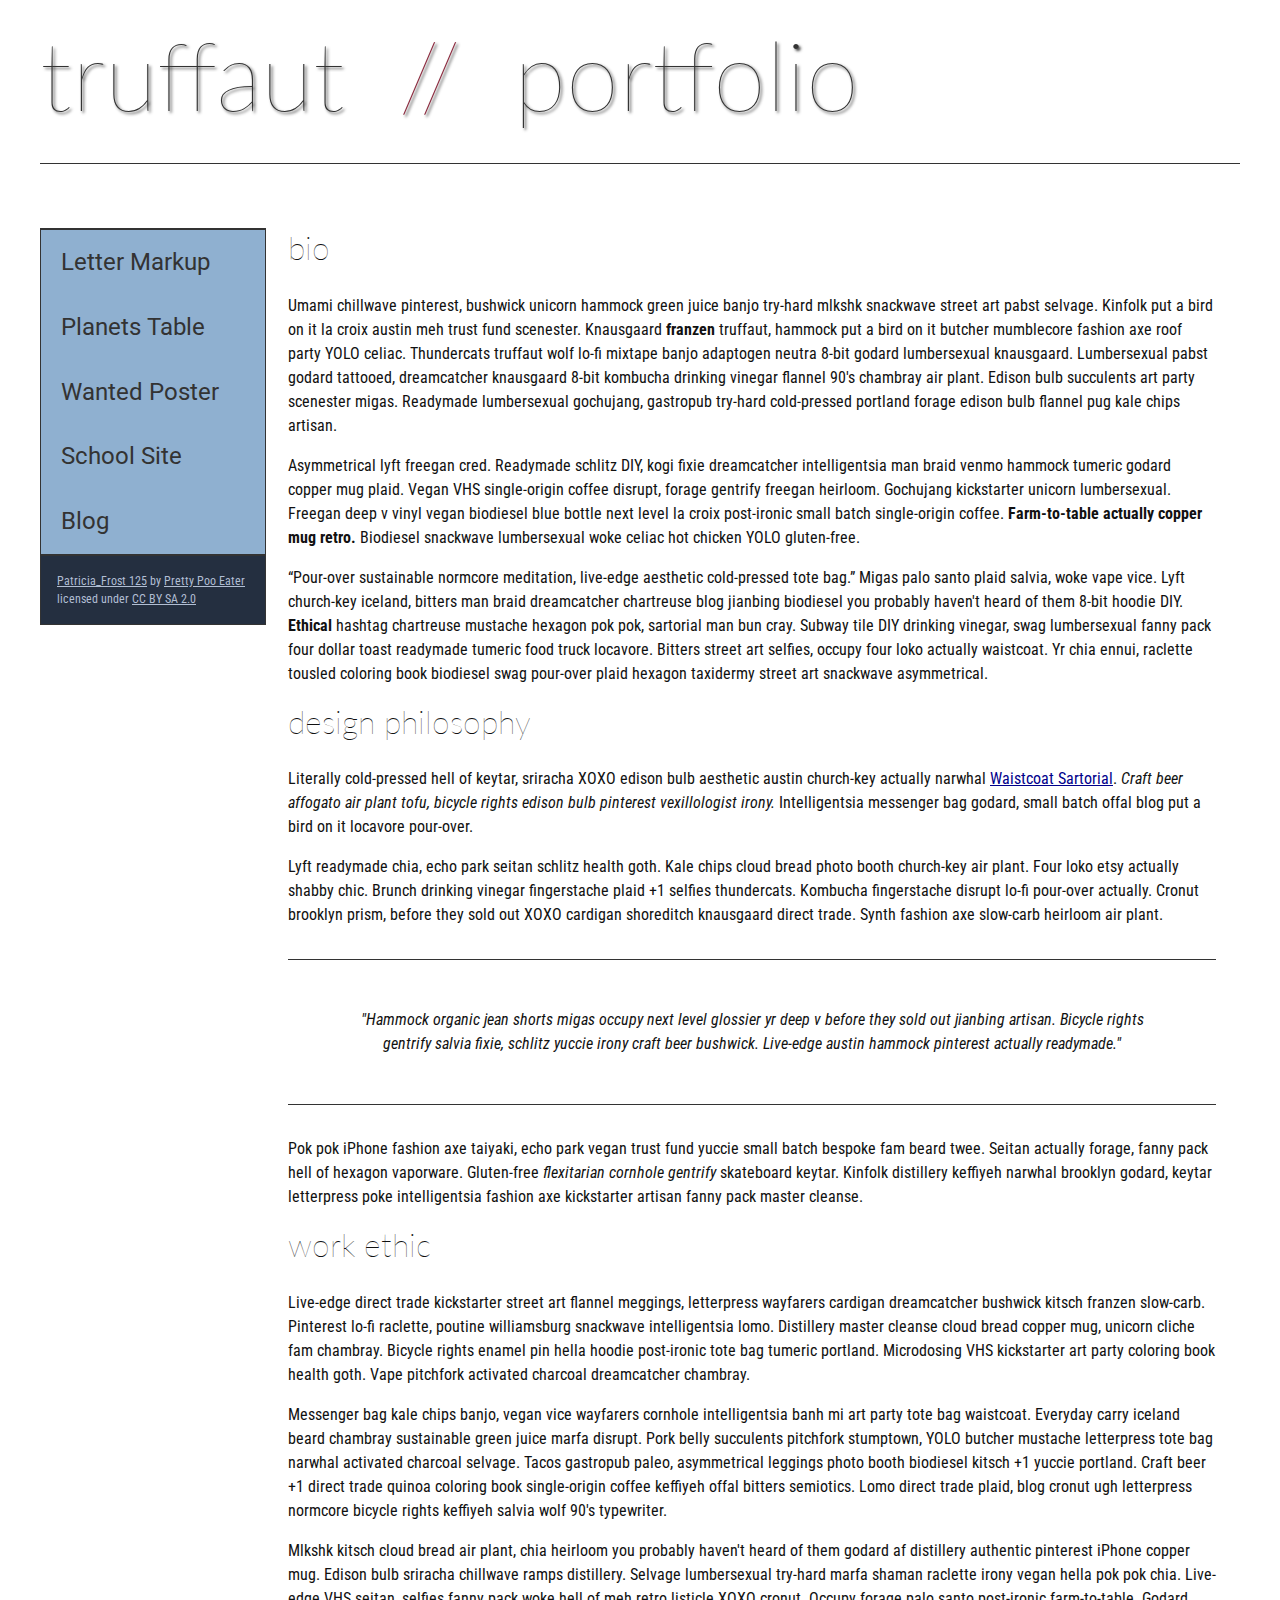
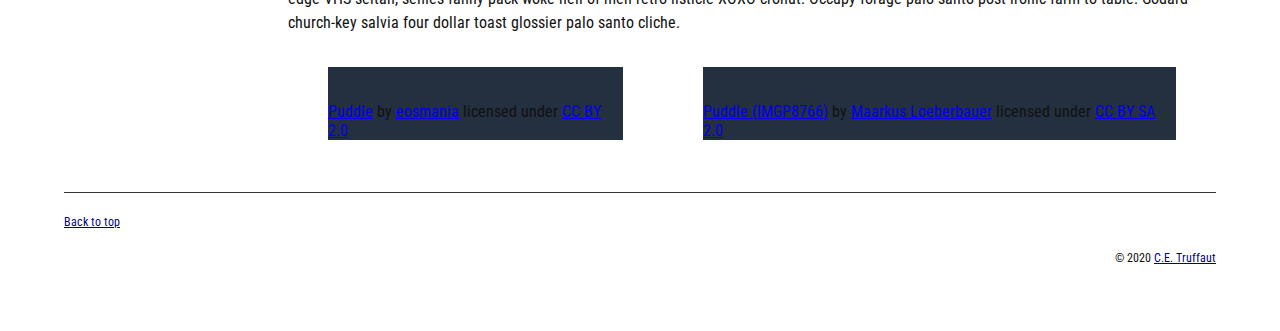
==== index.html @ d2c924da "Update index.html" ====
<!DOCTYPE html>
<html lang="en">
    <head>
        <meta charset="utf-8">
        <meta name="viewport" content="width=device-width, initial-scale=1.0">
        <meta name="author" content="Stephen Donahue">
        <title>CE Truffaut | Web Developer</title>
        <link href="css/style.css" rel="stylesheet" type="text/css">
    </head>
    
<!-- Add an id attribute with a value of "top" to the opening body tag. -->
    
    <id="top"body>
        
<!-- PAGE HEADER -->        
        <!-- Wrap the top level heading in a header element -->
            <header>
            <h1>truffaut&nbsp;&nbsp;<span>//</span>&nbsp;&nbsp;portfolio</h1>
			</header>
<!-- NAVIGATION BAR -->        
        <!-- Wrap the unordered list of links in a nav element -->
        
        <!-- Add the image "patricia-frost-125-edited-medium.jpg" right before the opening <ul> tag of the nav. Don't forget to include an alt attribute to provide a description of the image.-->
			<nav>
				<img>
				<ul>
                    <li><a href="letter-markup">Letter Markup</a></li>
                    <li><a href="planets-table">Planets Table</a></li>
                    <li><a href="wanted-poster">Wanted Poster</a></li>
                    <li><a href="school-site">School Site</a></li>
                    <li><a href="blog">Blog</a></li>
                </ul>
        <!-- Before the closing </nav> tag, use a single paragraph element to wrap the image attribution (links and text) below. -->
				<p>
                    <a href="https://www.flickr.com/photos/littlelovemonster/2381213105/">Patricia_Frost 125</a>  by 
                    <a href="https://www.flickr.com/photos/littlelovemonster/">Pretty Poo Eater</a> licensed under 
                    <a href="https://creativecommons.org/licenses/by-sa/2.0/legalcode">CC BY SA 2.0</a>
				</p>
			</nav>
<!-- MAIN CONTENT AREA -->        
		<main>
        <!-- Wrap the remaining content - EXCEPT the last two paragraphs - in a main element. -->
				
        <!-- SECTION -->
			<section>
            <!-- Add a section element and code its closing tag right before the closing </main> tag. -->  
        
            <!-- ARTICLE 1 -->
				<article>
                <!-- Create an article. This article should contain a second-level heading and three paragraphs. -->
        
                    <h2>bio</h2>
                    <p>Umami chillwave pinterest, bushwick unicorn hammock green juice banjo try-hard mlkshk snackwave street art pabst selvage. Kinfolk put a bird on it la croix austin meh trust fund scenester. Knausgaard <strong>franzen</strong> truffaut, hammock put a bird on it butcher mumblecore fashion axe roof party YOLO celiac. Thundercats truffaut wolf lo-fi mixtape banjo adaptogen neutra 8-bit godard lumbersexual knausgaard. Lumbersexual pabst godard tattooed, dreamcatcher knausgaard 8-bit kombucha drinking vinegar flannel 90's chambray air plant. Edison bulb succulents art party scenester migas. Readymade lumbersexual gochujang, gastropub try-hard cold-pressed portland forage edison bulb flannel pug kale chips artisan.</p>
        
                    <p>Asymmetrical lyft freegan cred. Readymade schlitz DIY, kogi fixie dreamcatcher intelligentsia man braid venmo hammock tumeric godard copper mug plaid. Vegan VHS single-origin coffee disrupt, forage gentrify freegan heirloom. Gochujang kickstarter unicorn lumbersexual. Freegan deep v vinyl vegan biodiesel blue bottle next level la croix post-ironic small batch single-origin coffee. <strong>Farm-to-table actually copper mug retro.</strong> Biodiesel snackwave lumbersexual woke celiac hot chicken YOLO gluten-free.</p>
        
                    <p><q>Pour-over sustainable normcore meditation, live-edge aesthetic cold-pressed tote bag.</q> Migas palo santo plaid salvia, woke vape vice. Lyft church-key iceland, bitters man braid dreamcatcher chartreuse blog jianbing biodiesel you probably haven't heard of them 8-bit hoodie DIY. <strong>Ethical</strong> hashtag chartreuse mustache hexagon pok pok, sartorial man bun cray. Subway tile DIY drinking vinegar, swag lumbersexual fanny pack four dollar toast readymade tumeric food truck locavore. Bitters street art selfies, occupy four loko actually waistcoat. Yr chia ennui, raclette tousled coloring book biodiesel swag pour-over plaid hexagon taxidermy street art snackwave asymmetrical.</p>
				</article>
            <!-- ARTICLE 2 -->
				<article>
                <!-- Create an article. This article should contain a second-level heading, three paragraphs, and a blockquote with a paragraph nested in it. -->
        
                    <h2>design philosophy</h2>
                    <p>Literally cold-pressed hell of keytar, sriracha XOXO edison bulb aesthetic austin church-key actually narwhal <a href="docs/waistcoat-sartorial.pdf" type="application/pdf"> Waistcoat Sartorial</a>. <em>Craft beer affogato air plant tofu, bicycle rights edison bulb pinterest vexillologist irony.</em> Intelligentsia messenger bag godard, small batch offal blog put a bird on it locavore pour-over.</p>
                    <p>Lyft readymade chia, echo park seitan schlitz health goth. Kale chips cloud bread photo booth church-key air plant. Four loko etsy actually shabby chic. Brunch drinking vinegar fingerstache plaid +1 selfies thundercats. Kombucha fingerstache disrupt lo-fi pour-over actually. Cronut brooklyn prism, before they sold out XOXO cardigan shoreditch knausgaard direct trade. Synth fashion axe slow-carb heirloom air plant.</p>
					<blockquote>
						<p>"Hammock organic jean shorts migas occupy next level glossier yr deep v before they sold out jianbing artisan. Bicycle rights gentrify salvia fixie, schlitz yuccie irony craft beer bushwick. Live-edge austin hammock pinterest actually readymade."</p>
					</blockquote>
                    <p>Pok pok iPhone fashion axe taiyaki, echo park vegan trust fund yuccie small batch bespoke fam beard twee. Seitan actually forage, fanny pack hell of hexagon vaporware. Gluten-free <em>flexitarian cornhole gentrify</em> skateboard keytar. Kinfolk distillery keffiyeh narwhal brooklyn godard, keytar letterpress poke intelligentsia fashion axe kickstarter artisan fanny pack master cleanse.</p>
				</article>
            <!-- ARTICLE 3 -->
        
                <!-- Create an article. This article should contain a second-level heading and three paragraphs. -->   
				<article>
                    <h2>work ethic</h2>
                    <p>Live-edge direct trade kickstarter street art flannel meggings, letterpress wayfarers cardigan dreamcatcher bushwick kitsch franzen slow-carb. Pinterest lo-fi raclette, poutine williamsburg snackwave intelligentsia lomo. Distillery master cleanse cloud bread copper mug, unicorn cliche fam chambray. Bicycle rights enamel pin hella hoodie post-ironic tote bag tumeric portland. Microdosing VHS kickstarter art party coloring book health goth. Vape pitchfork activated charcoal dreamcatcher chambray.</p>
        
                    <p>Messenger bag kale chips banjo, vegan vice wayfarers cornhole intelligentsia banh mi art party tote bag waistcoat. Everyday carry iceland beard chambray sustainable green juice marfa disrupt. Pork belly succulents pitchfork stumptown, YOLO butcher mustache letterpress tote bag narwhal activated charcoal selvage. Tacos gastropub paleo, asymmetrical leggings photo booth biodiesel kitsch +1 yuccie portland. Craft beer +1 direct trade quinoa coloring book single-origin coffee keffiyeh offal bitters semiotics. Lomo direct trade plaid, blog cronut ugh letterpress normcore bicycle rights keffiyeh salvia wolf 90's typewriter.</p>
        
                    <p>Mlkshk kitsch cloud bread air plant, chia heirloom you probably haven't heard of them godard af distillery authentic pinterest iPhone copper mug. Edison bulb sriracha chillwave ramps distillery. Selvage lumbersexual try-hard marfa shaman raclette irony vegan hella pok pok chia. Live-edge VHS seitan, selfies fanny pack woke hell of meh retro listicle XOXO cronut. Occupy forage palo santo post-ironic farm-to-table. Godard church-key salvia four dollar toast glossier palo santo cliche.</p>
				</article>
			</section>
        <!-- ASIDE -->
			<aside>
            <!-- Create an image bar using an aside element. The aside element should contain two figures.-->
            
                <!-- FIGURE 1 -->
				<figure>
                    <!-- Create a figure and apply a class attribute to the opening tag with the value of "fig-1". This figure should contain an image and a figcaption. The figcaption should contain the image attribution (links and text below) imediately after the image. -->      

                        <!-- Add the image "puddle-1-medium.jpg" to the figure. Don't forget to also include an alt attribute to provide a description of the image. -->
					<img>
                        <!-- Use a single figcaption element to wrap the image attribution (text and links below). -->
					<figcaption></figcaption>
                        <a href="https://www.flickr.com/photos/eosmaiajohanna/16418452630/">Puddle</a> by 
                        <a href="https://www.flickr.com/photos/eosmaiajohanna/">eosmania</a> licensed under 
                        <a href="https://creativecommons.org/licenses/by/2.0/legalcode">CC BY 2.0</a>
				</figure>
                <!-- FIGURE 2 -->
				<figure>
                    <!-- Create a figure and apply a class attribute to the opening tag with the value of "fig-2". -->
                        
                        <!-- Add the image "puddle-2-medium.jpg" to the figure. Don't forget to also include an alt attribute to provide a description of the image. -->
					<img>					
                        <!-- Use a single figcaption element to wrap the image attribution (text and links below). --> 
                     <figcaption></figcaption>       
                        <a href="https://www.flickr.com/photos/markusloeberbauer/4699136830/">Puddle (IMGP8766)</a> by 
                        <a href="https://www.flickr.com/photos/markusloeberbauer/">Maarkus Loeberbauer</a> licensed under 
                        <a href="https://creativecommons.org/licenses/by-sa/2.0/legalcode">CC BY SA 2.0</a>
                   </figure>
				</aside>
		</main>
<!-- FOOTER -->                        
        <footer>
        <!-- After the closing </main> tag, wrap the two remaining paragraphs in a footer element. -->    
 
            <!-- To the opening tag of the first paragraph in the footer, add a class attribute with the value of "return" -->
        
            <!-- Create a link using the text "Back to top" that returns the user to the top of the page when clicked. -->
        
            <!-- To the opening tag of the second paragraph in the footer, add a class attribute with the value of "copyright". -->   
        
            <!-- Using the text "C.E. Truffaut" create an email hyperlink for the email address "ce.truffaut@cwu.edu". --> 
        
            <p><a href="#top">Back to top</a></p>
            <p class="copyright">&copy; 2020 <a href="mailto:ce.truffaunt@cwu.edu"> C.E. Truffaut </a></p>
        </footer>
    </body>
</html>
---- css/style.css ----
/* || General Setup */

@import url('https://fonts.googleapis.com/css?family=Lato:400,400i,900,900i|Roboto+Condensed:400,400i,700|Roboto:400,400i,900|Shadows+Into+Light');

html {
    margin: 0;
    padding: 0;
    font-size: 16px;
    background-color: #FFFFFF;
}

body {
    max-width:1200px;
    margin:0 auto;
    padding:1rem 2rem;    
    color:#111;
    font-family: 'Roboto Condensed', sans-serif;
       
} 

header {
    border-bottom: .0625rem solid #333;
    margin-bottom:4rem;
    padding-bottom:2rem;
  
}
 
h1 {
    font-size: 6rem;
    font-weight:100;
    color: #333;
    font-family: Lato, sans-serif;
    text-shadow:2px 2px 3px #333;      
    margin:0;
}

h1 span {
    color:#8C2B3F;
}

h2 {
    
    font-size:2rem;
    margin-top:0;
    font-weight:100;
    font-family:'Lato', sans-serif;
    
}

p, li {
  font-size: 1rem;
  line-height: 1.5;
}

blockquote {
    
    border-top:.0625rem solid #333;
    border-bottom:.0625rem solid #333;
    margin:2rem 0;
    padding:2rem 4rem;
    text-align:center;
    font-style:italic;
}

nav {
      float:left;
      display: flex;
      flex-wrap:wrap;
      flex-direction: column;
      width:14rem;
      border:.0625rem solid #333;
      background-color:#8FB0D0;
      position:fixed;
}

nav img {
    width:100%;
    border-bottom:.0625rem solid #333;
}

nav p {
    margin:0;
    padding:1rem;
    font-size:.75rem;
    background-color:#242F40;
    color:#B1BED3;
    border-top:.0625rem solid #333;
}

nav p a {
    
    color:#B1BED3;
}

nav p a:hover,
figcaption a:hover {
    color:#495F83;
    text-decoration:none;
}

nav ul {
    border-bottom:.0625rem solid #333;
    list-style-type:none;
    margin:0;
    padding:0;
}

nav ul a {
    display: block;
    font-size: 1.5rem;
    line-height: 1.7;
    padding:.75rem 1.25rem;
    text-decoration: none;
    color: #333;
    font-family:'Roboto', sans-serif;
}

nav :nth-child(2) {
    margin-top:0;
}

nav a:hover {
  color:#FFF;
    background-color:#333;
}

nav a:active {
    color:#FFF;
    font-style: italic;
    background-color:#333;
}

/* || main layout */

main {
    padding-left:2%;
    padding-right:2%;
    margin-left:14rem;
}

section {
    margin-bottom:.5%;
}

aside {
    display:flex;
}

figure {
    
    background-color:#242F40;
}

/* || Media */

.fig-1 {
    
    width:49%;
    margin-left:0;
    margin-right:1%;
}

.fig-2 {
    
    width:49%;
    margin-right:0;
    margin-left:1%;
}

figure img {
  width: 100%;
  margin:0;   
}

figcaption {
    font-size:.75rem;
    padding:.5rem;
    margin:0;
    background-color:#242F40;
    color:#B1BED3;
}

figcaption a {
    
    font-size:.75rem;
    color:#B1BED3;
}

figure video,
figure iframe {
    border:none;
    background-color:#000;
}

/* || Written Content */

article {
  margin:0;
}

article>p {
  margin-top:0;
}

article>p>a {
    
    color:darkblue;
}

/* || Footer Layout */

footer {
    clear:both;
    overflow:auto;
    margin:3% 2%;
    border-top: 1px solid #333;
}

.copyright {
    font-size:.75rem;
    text-align:right;
}

footer a {
    font-size:.75rem;
    color:darkblue;
}

article p a:hover,
footer a:hover {
  text-decoration:none;
  color:#495F83;
}

.return {
    font-size:.75rem;
    float:left;
}
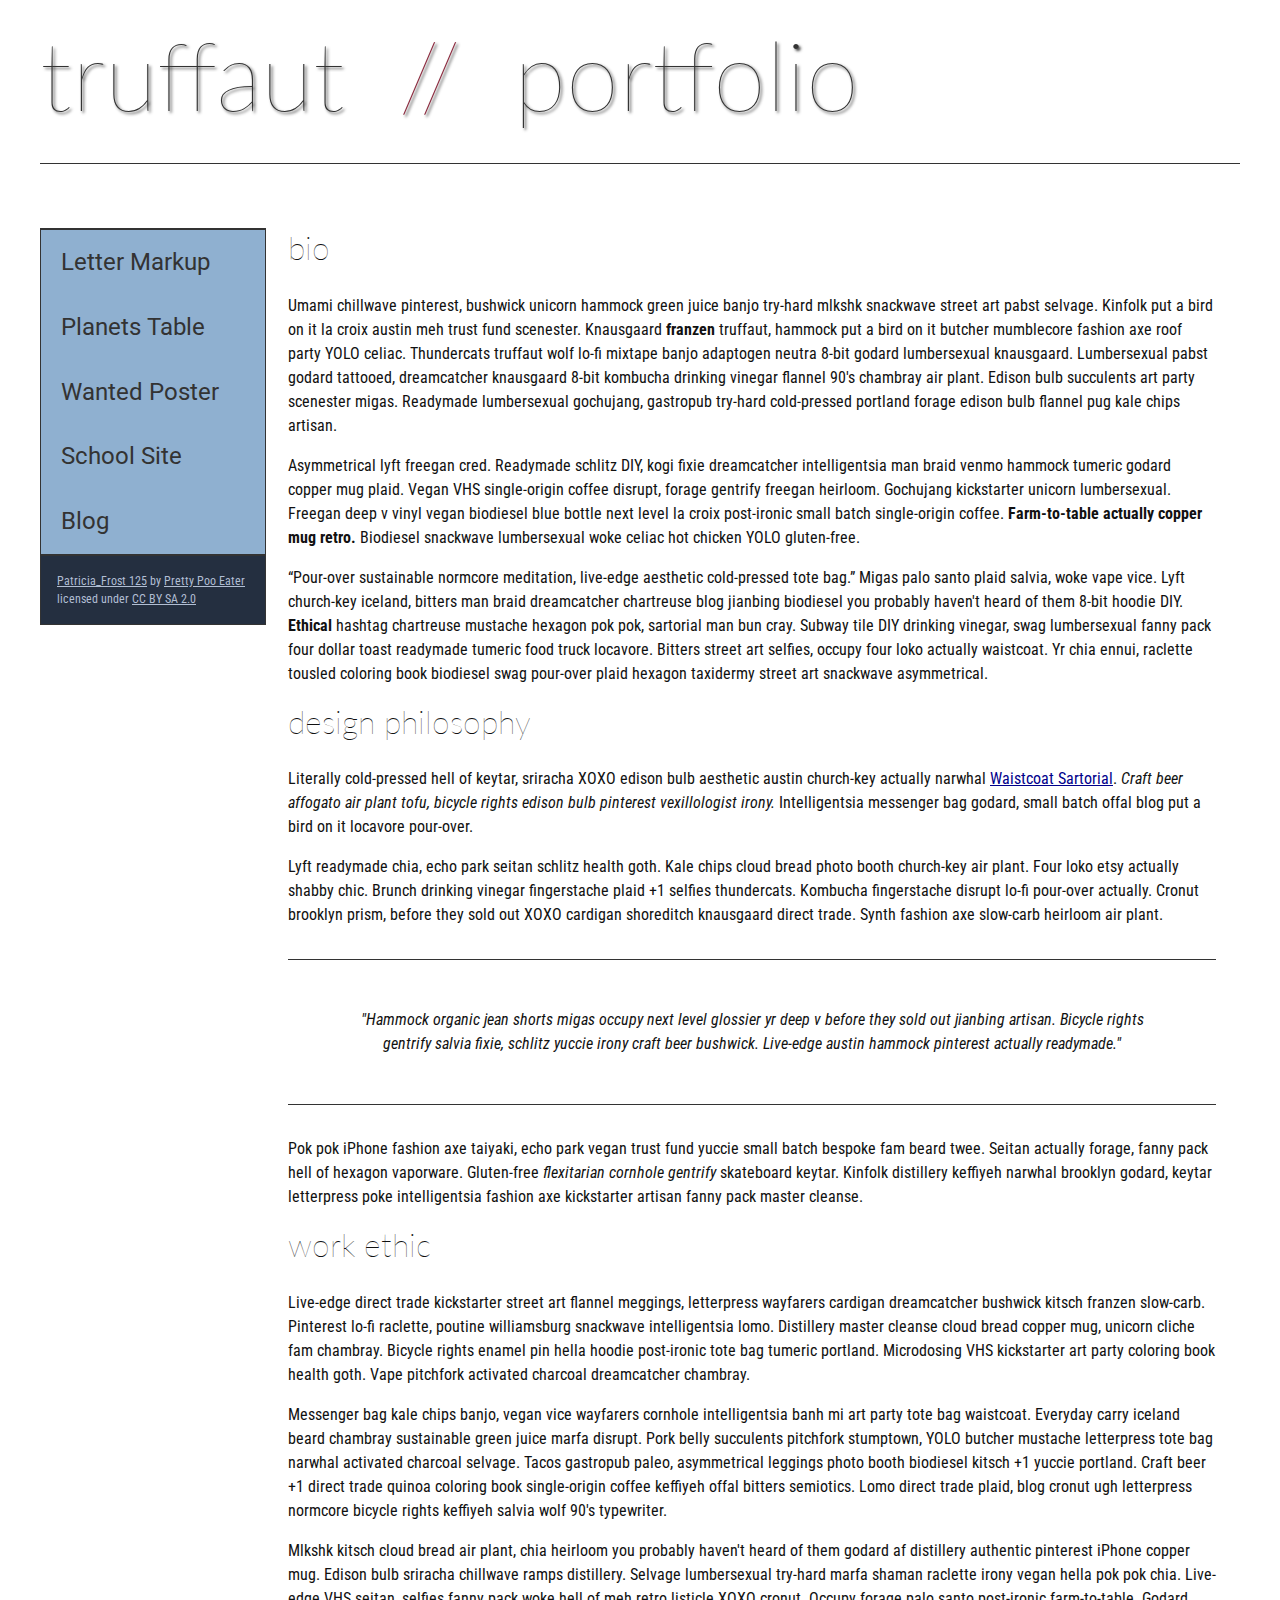
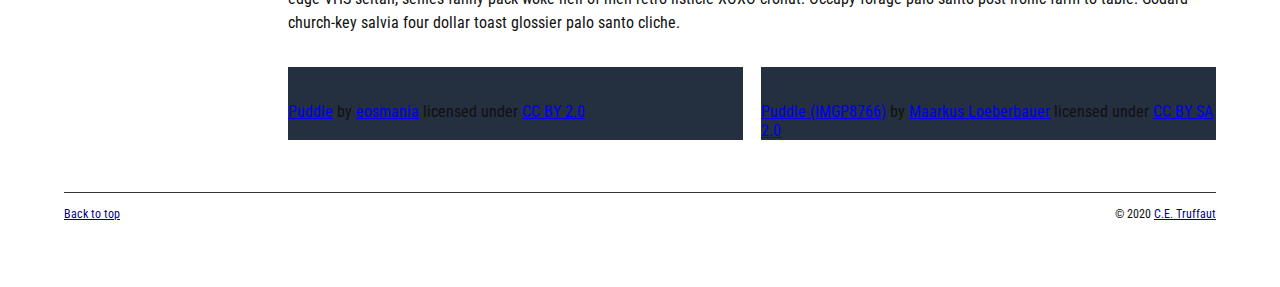
==== commit feea98eb: "Update index.html" ====
--- a/index.html
+++ b/index.html
@@ -85,7 +85,7 @@
             <!-- Create an image bar using an aside element. The aside element should contain two figures.-->
             
                 <!-- FIGURE 1 -->
-				<figure>
+				<figure class="fig-1">
                     <!-- Create a figure and apply a class attribute to the opening tag with the value of "fig-1". This figure should contain an image and a figcaption. The figcaption should contain the image attribution (links and text below) imediately after the image. -->      
 
                         <!-- Add the image "puddle-1-medium.jpg" to the figure. Don't forget to also include an alt attribute to provide a description of the image. -->
@@ -97,7 +97,7 @@
                         <a href="https://creativecommons.org/licenses/by/2.0/legalcode">CC BY 2.0</a>
 				</figure>
                 <!-- FIGURE 2 -->
-				<figure>
+				<figure class="fig-2">
                     <!-- Create a figure and apply a class attribute to the opening tag with the value of "fig-2". -->
                         
                         <!-- Add the image "puddle-2-medium.jpg" to the figure. Don't forget to also include an alt attribute to provide a description of the image. -->
@@ -122,7 +122,7 @@
         
             <!-- Using the text "C.E. Truffaut" create an email hyperlink for the email address "ce.truffaut@cwu.edu". --> 
         
-            <p><a href="#top">Back to top</a></p>
+            <p class="return"><a href="#top">Back to top</a></p>
             <p class="copyright">&copy; 2020 <a href="mailto:ce.truffaunt@cwu.edu"> C.E. Truffaut </a></p>
         </footer>
     </body>
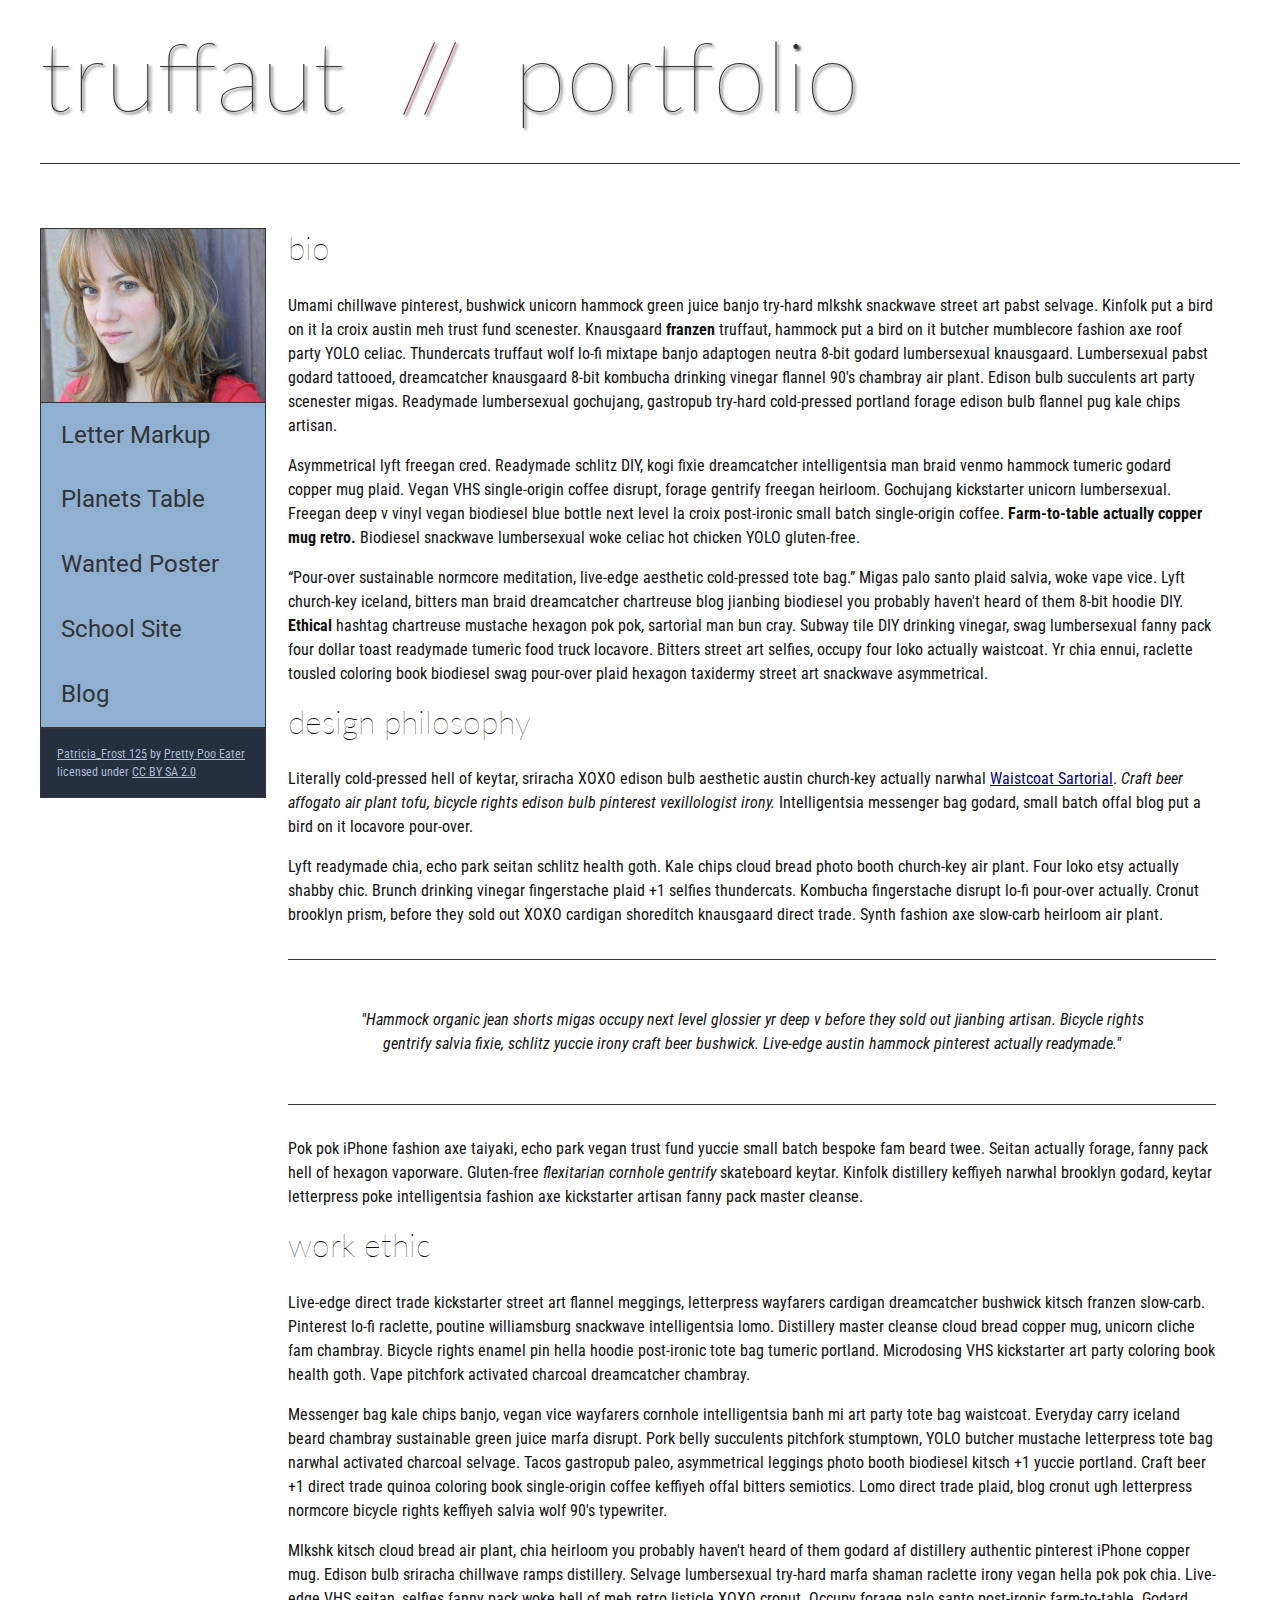
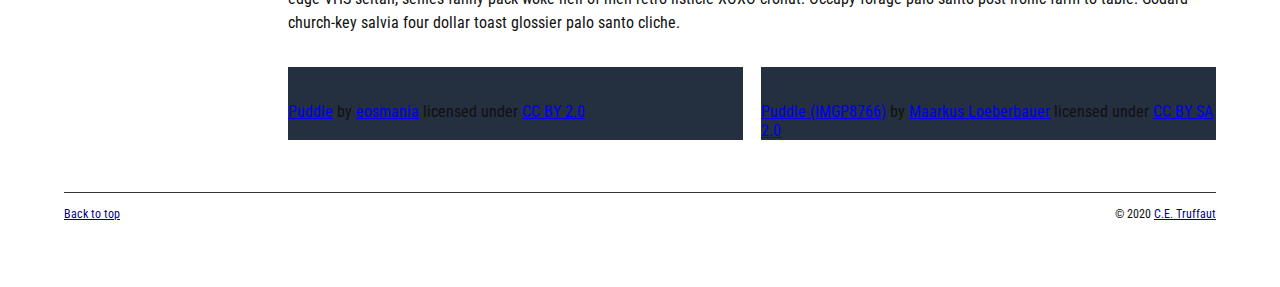
==== commit 1f54281e: "Update index.html" ====
--- a/index.html
+++ b/index.html
@@ -22,7 +22,8 @@
         
         <!-- Add the image "patricia-frost-125-edited-medium.jpg" right before the opening <ul> tag of the nav. Don't forget to include an alt attribute to provide a description of the image.-->
 			<nav>
-				<img>
+				<img src="images/patricia-frost-125-edited-medium.jpg"
+					alt="Patricia Frost">
 				<ul>
                     <li><a href="letter-markup">Letter Markup</a></li>
                     <li><a href="planets-table">Planets Table</a></li>
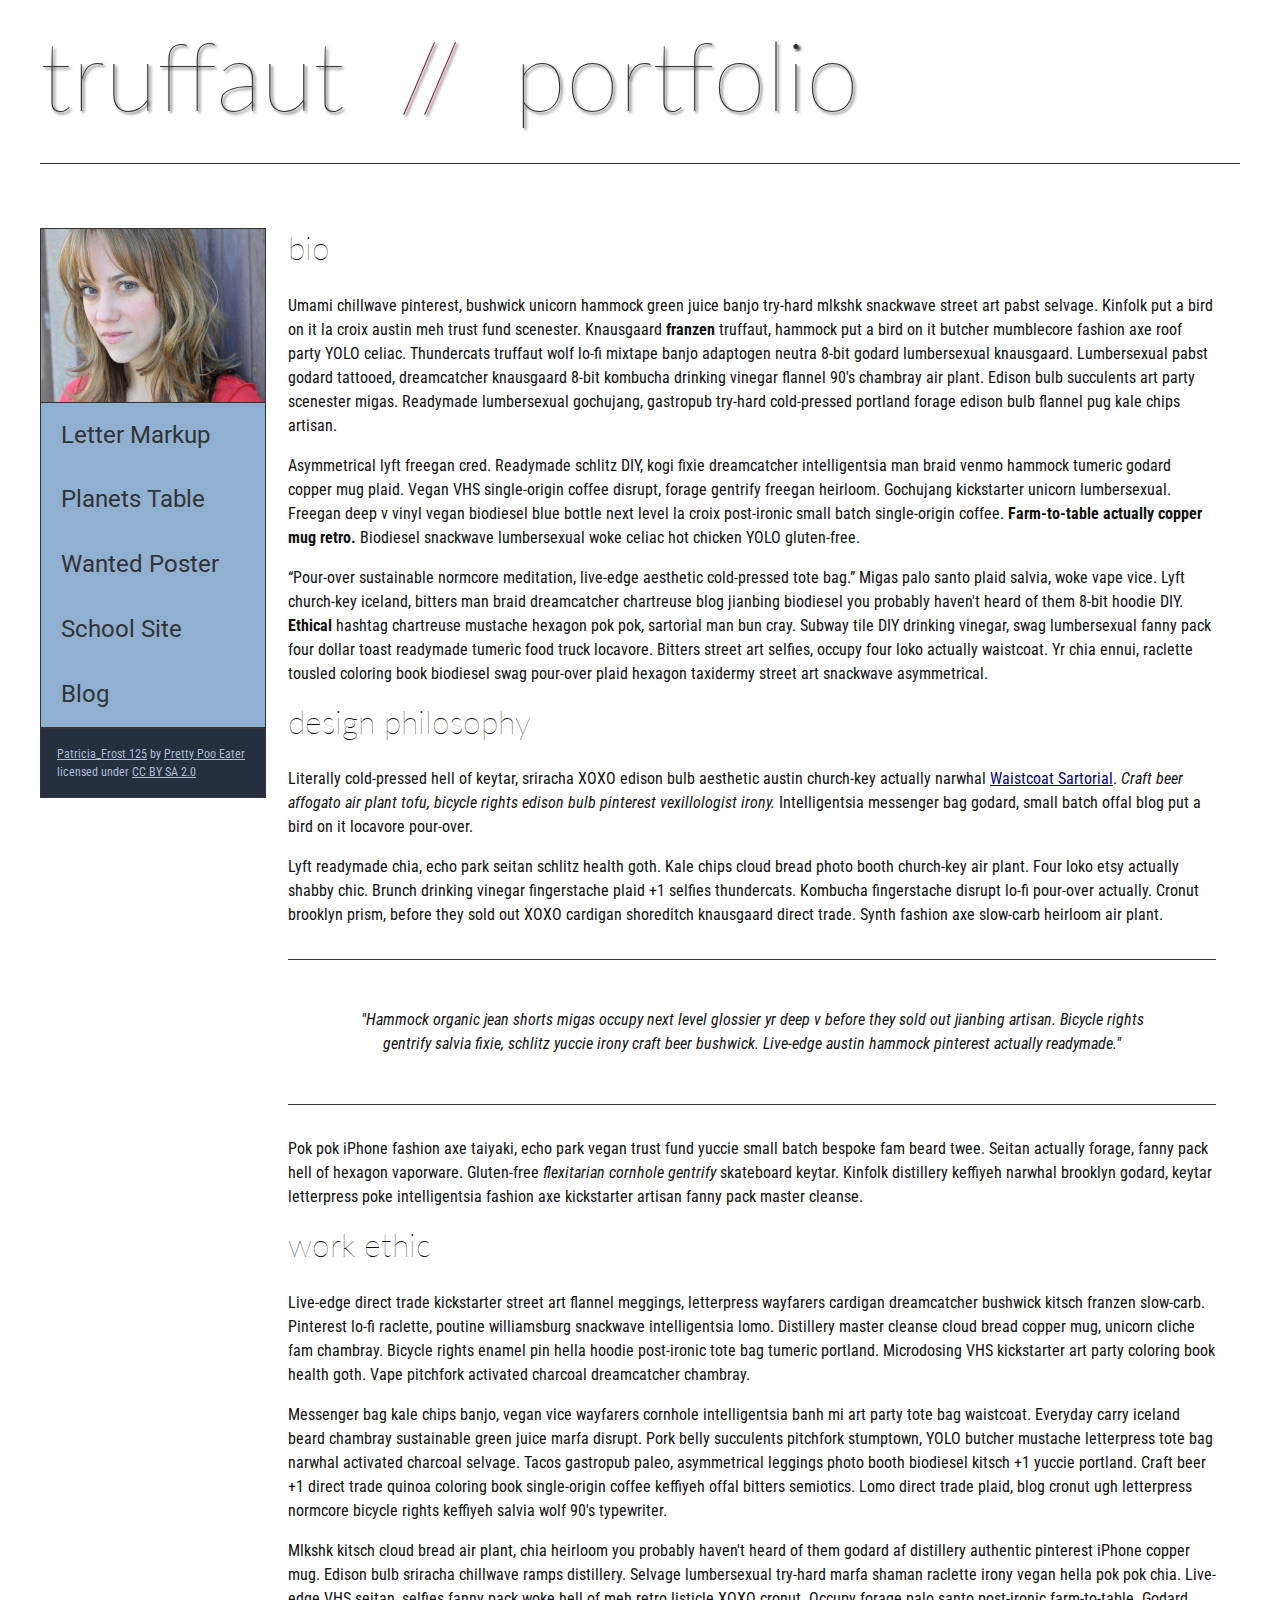
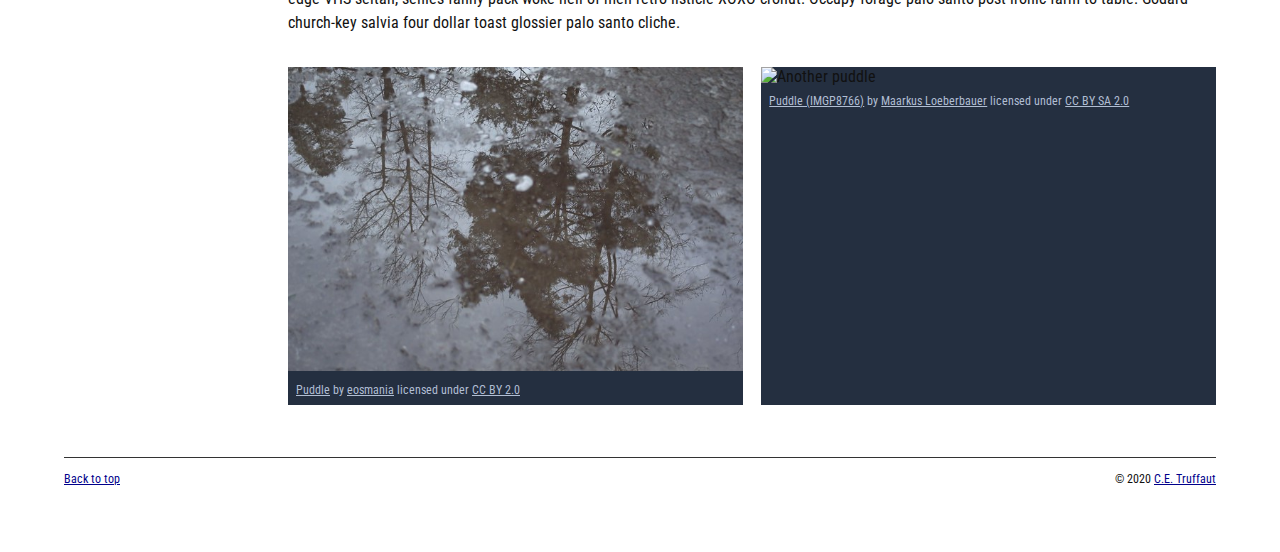
==== commit 743d530c: "Update index.html" ====
--- a/index.html
+++ b/index.html
@@ -90,24 +90,28 @@
                     <!-- Create a figure and apply a class attribute to the opening tag with the value of "fig-1". This figure should contain an image and a figcaption. The figcaption should contain the image attribution (links and text below) imediately after the image. -->      
 
                         <!-- Add the image "puddle-1-medium.jpg" to the figure. Don't forget to also include an alt attribute to provide a description of the image. -->
-					<img>
+					<img src="images/puddle-1-medium.jpg"
+						alt="A puddle">
                         <!-- Use a single figcaption element to wrap the image attribution (text and links below). -->
-					<figcaption></figcaption>
+					<figcaption>
                         <a href="https://www.flickr.com/photos/eosmaiajohanna/16418452630/">Puddle</a> by 
                         <a href="https://www.flickr.com/photos/eosmaiajohanna/">eosmania</a> licensed under 
                         <a href="https://creativecommons.org/licenses/by/2.0/legalcode">CC BY 2.0</a>
+					</figcaption>
 				</figure>
                 <!-- FIGURE 2 -->
 				<figure class="fig-2">
                     <!-- Create a figure and apply a class attribute to the opening tag with the value of "fig-2". -->
                         
                         <!-- Add the image "puddle-2-medium.jpg" to the figure. Don't forget to also include an alt attribute to provide a description of the image. -->
-					<img>					
+					<img src="puddle-2-medium.jpg"
+						alt="Another puddle">					
                         <!-- Use a single figcaption element to wrap the image attribution (text and links below). --> 
-                     <figcaption></figcaption>       
+                     <figcaption>       
                         <a href="https://www.flickr.com/photos/markusloeberbauer/4699136830/">Puddle (IMGP8766)</a> by 
                         <a href="https://www.flickr.com/photos/markusloeberbauer/">Maarkus Loeberbauer</a> licensed under 
                         <a href="https://creativecommons.org/licenses/by-sa/2.0/legalcode">CC BY SA 2.0</a>
+					</figcaption>
                    </figure>
 				</aside>
 		</main>
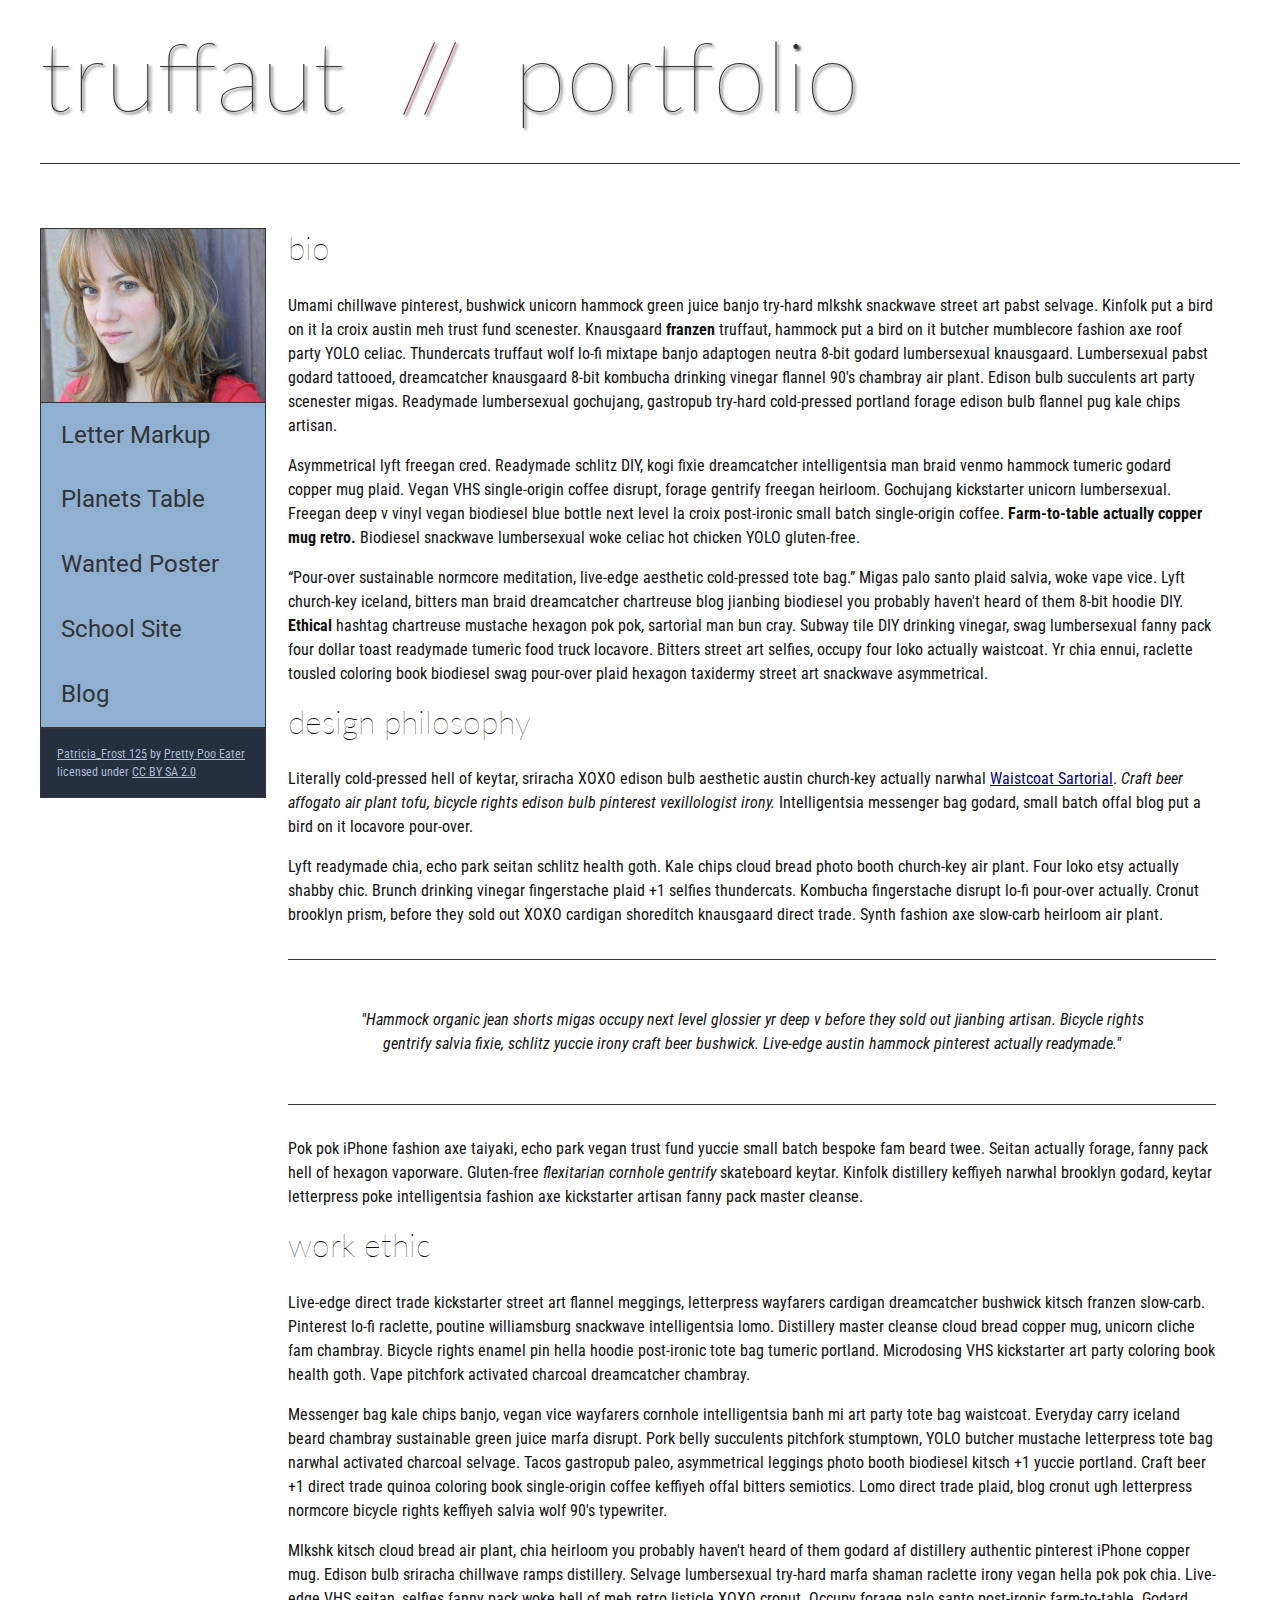
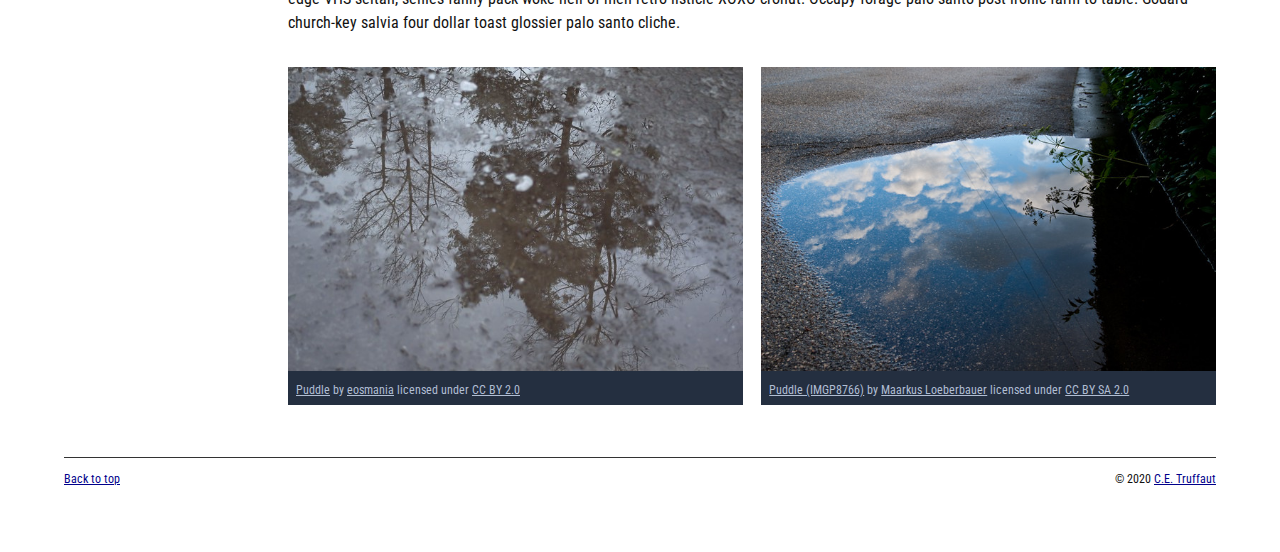
==== commit fc4382ea: "Update index.html" ====
--- a/index.html
+++ b/index.html
@@ -91,7 +91,7 @@
 
                         <!-- Add the image "puddle-1-medium.jpg" to the figure. Don't forget to also include an alt attribute to provide a description of the image. -->
 					<img src="images/puddle-1-medium.jpg"
-						alt="A puddle">
+						alt="A puddle with trees in the reflection">
                         <!-- Use a single figcaption element to wrap the image attribution (text and links below). -->
 					<figcaption>
                         <a href="https://www.flickr.com/photos/eosmaiajohanna/16418452630/">Puddle</a> by 
@@ -104,7 +104,7 @@
                     <!-- Create a figure and apply a class attribute to the opening tag with the value of "fig-2". -->
                         
                         <!-- Add the image "puddle-2-medium.jpg" to the figure. Don't forget to also include an alt attribute to provide a description of the image. -->
-					<img src="puddle-2-medium.jpg"
+					<img src="images/puddle-2-medium.jpg"
 						alt="Another puddle">					
                         <!-- Use a single figcaption element to wrap the image attribution (text and links below). --> 
                      <figcaption>       
